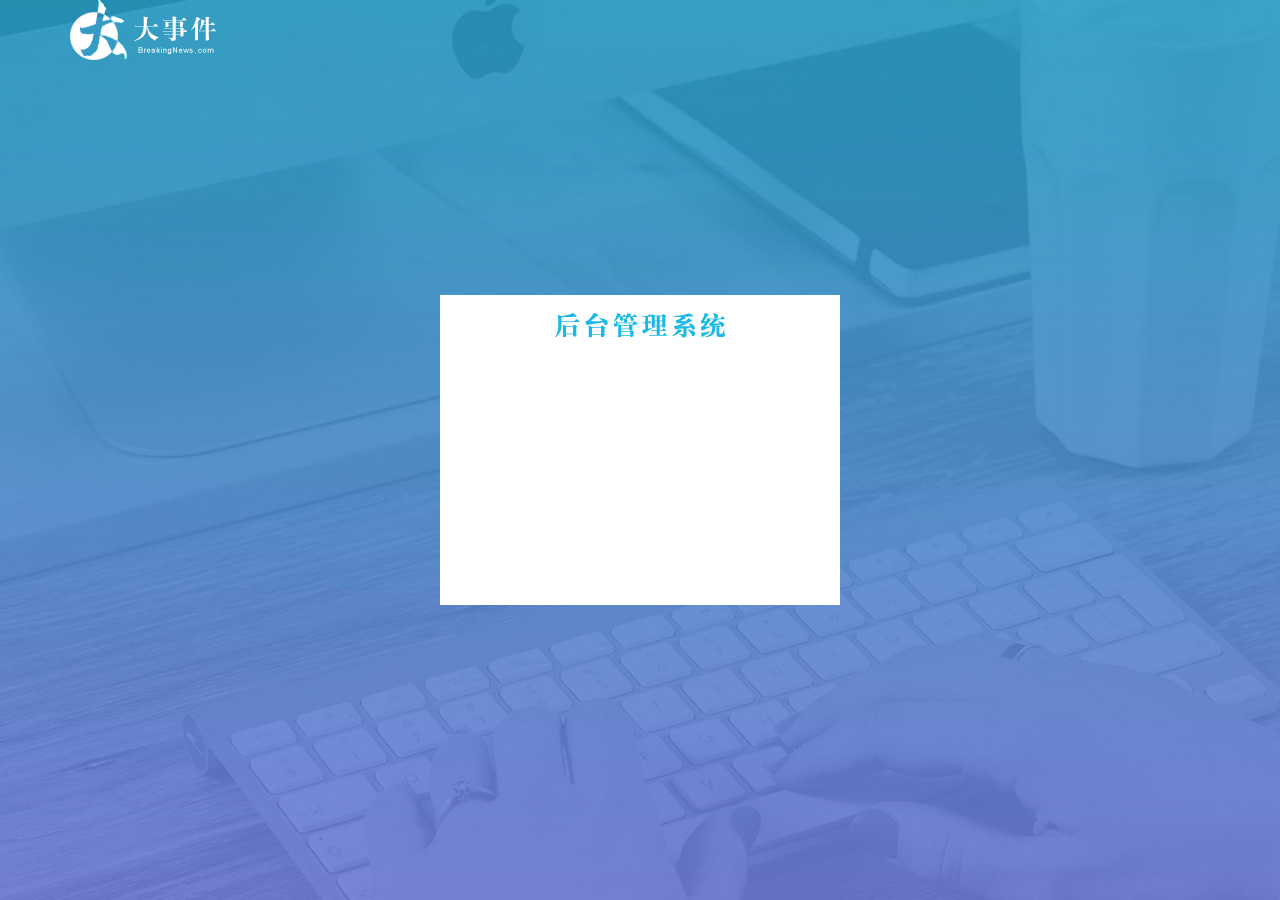
==== login.html @ 89b83903 "_绘制Login页面的基本结构" ====
<!DOCTYPE html>
<html lang="en">
  <head>
    <meta charset="UTF-8" />
    <meta name="viewport" content="width=device-width, initial-scale=1.0" />
    <title>大事件</title>
    <link rel="stylesheet" href="/assets/lib/layui/css/layui.css" />
    <!-- 自己的login.css -->
    <link rel="stylesheet" href="/assets/css/login.css" />
  </head>

  <body>
    <div class="layui-main">
      <img src="/assets/images/logo.png" alt="" />
    </div>
    <div class="loginAndRegBox">
      <div class="title-box"></div>
    </div>
  </body>
</html>
---- assets/lib/layui/css/layui.css ----
/** layui-v2.5.5 MIT License By https://www.layui.com */
 .layui-inline,img{display:inline-block;vertical-align:middle}h1,h2,h3,h4,h5,h6{font-weight:400}.layui-edge,.layui-header,.layui-inline,.layui-main{position:relative}.layui-body,.layui-edge,.layui-elip{overflow:hidden}.layui-btn,.layui-edge,.layui-inline,img{vertical-align:middle}.layui-btn,.layui-disabled,.layui-icon,.layui-unselect{-moz-user-select:none;-webkit-user-select:none;-ms-user-select:none}.layui-elip,.layui-form-checkbox span,.layui-form-pane .layui-form-label{text-overflow:ellipsis;white-space:nowrap}.layui-breadcrumb,.layui-tree-btnGroup{visibility:hidden}blockquote,body,button,dd,div,dl,dt,form,h1,h2,h3,h4,h5,h6,input,li,ol,p,pre,td,textarea,th,ul{margin:0;padding:0;-webkit-tap-highlight-color:rgba(0,0,0,0)}a:active,a:hover{outline:0}img{border:none}li{list-style:none}table{border-collapse:collapse;border-spacing:0}h4,h5,h6{font-size:100%}button,input,optgroup,option,select,textarea{font-family:inherit;font-size:inherit;font-style:inherit;font-weight:inherit;outline:0}pre{white-space:pre-wrap;white-space:-moz-pre-wrap;white-space:-pre-wrap;white-space:-o-pre-wrap;word-wrap:break-word}body{line-height:24px;font:14px Helvetica Neue,Helvetica,PingFang SC,Tahoma,Arial,sans-serif}hr{height:1px;margin:10px 0;border:0;clear:both}a{color:#333;text-decoration:none}a:hover{color:#777}a cite{font-style:normal;*cursor:pointer}.layui-border-box,.layui-border-box *{box-sizing:border-box}.layui-box,.layui-box *{box-sizing:content-box}.layui-clear{clear:both;*zoom:1}.layui-clear:after{content:'\20';clear:both;*zoom:1;display:block;height:0}.layui-inline{*display:inline;*zoom:1}.layui-edge{display:inline-block;width:0;height:0;border-width:6px;border-style:dashed;border-color:transparent}.layui-edge-top{top:-4px;border-bottom-color:#999;border-bottom-style:solid}.layui-edge-right{border-left-color:#999;border-left-style:solid}.layui-edge-bottom{top:2px;border-top-color:#999;border-top-style:solid}.layui-edge-left{border-right-color:#999;border-right-style:solid}.layui-disabled,.layui-disabled:hover{color:#d2d2d2!important;cursor:not-allowed!important}.layui-circle{border-radius:100%}.layui-show{display:block!important}.layui-hide{display:none!important}@font-face{font-family:layui-icon;src:url(../font/iconfont.eot?v=250);src:url(../font/iconfont.eot?v=250#iefix) format('embedded-opentype'),url(../font/iconfont.woff2?v=250) format('woff2'),url(../font/iconfont.woff?v=250) format('woff'),url(../font/iconfont.ttf?v=250) format('truetype'),url(../font/iconfont.svg?v=250#layui-icon) format('svg')}.layui-icon{font-family:layui-icon!important;font-size:16px;font-style:normal;-webkit-font-smoothing:antialiased;-moz-osx-font-smoothing:grayscale}.layui-icon-reply-fill:before{content:"\e611"}.layui-icon-set-fill:before{content:"\e614"}.layui-icon-menu-fill:before{content:"\e60f"}.layui-icon-search:before{content:"\e615"}.layui-icon-share:before{content:"\e641"}.layui-icon-set-sm:before{content:"\e620"}.layui-icon-engine:before{content:"\e628"}.layui-icon-close:before{content:"\1006"}.layui-icon-close-fill:before{content:"\1007"}.layui-icon-chart-screen:before{content:"\e629"}.layui-icon-star:before{content:"\e600"}.layui-icon-circle-dot:before{content:"\e617"}.layui-icon-chat:before{content:"\e606"}.layui-icon-release:before{content:"\e609"}.layui-icon-list:before{content:"\e60a"}.layui-icon-chart:before{content:"\e62c"}.layui-icon-ok-circle:before{content:"\1005"}.layui-icon-layim-theme:before{content:"\e61b"}.layui-icon-table:before{content:"\e62d"}.layui-icon-right:before{content:"\e602"}.layui-icon-left:before{content:"\e603"}.layui-icon-cart-simple:before{content:"\e698"}.layui-icon-face-cry:before{content:"\e69c"}.layui-icon-face-smile:before{content:"\e6af"}.layui-icon-survey:before{content:"\e6b2"}.layui-icon-tree:before{content:"\e62e"}.layui-icon-upload-circle:before{content:"\e62f"}.layui-icon-add-circle:before{content:"\e61f"}.layui-icon-download-circle:before{content:"\e601"}.layui-icon-templeate-1:before{content:"\e630"}.layui-icon-util:before{content:"\e631"}.layui-icon-face-surprised:before{content:"\e664"}.layui-icon-edit:before{content:"\e642"}.layui-icon-speaker:before{content:"\e645"}.layui-icon-down:before{content:"\e61a"}.layui-icon-file:before{content:"\e621"}.layui-icon-layouts:before{content:"\e632"}.layui-icon-rate-half:before{content:"\e6c9"}.layui-icon-add-circle-fine:before{content:"\e608"}.layui-icon-prev-circle:before{content:"\e633"}.layui-icon-read:before{content:"\e705"}.layui-icon-404:before{content:"\e61c"}.layui-icon-carousel:before{content:"\e634"}.layui-icon-help:before{content:"\e607"}.layui-icon-code-circle:before{content:"\e635"}.layui-icon-water:before{content:"\e636"}.layui-icon-username:before{content:"\e66f"}.layui-icon-find-fill:before{content:"\e670"}.layui-icon-about:before{content:"\e60b"}.layui-icon-location:before{content:"\e715"}.layui-icon-up:before{content:"\e619"}.layui-icon-pause:before{content:"\e651"}.layui-icon-date:before{content:"\e637"}.layui-icon-layim-uploadfile:before{content:"\e61d"}.layui-icon-delete:before{content:"\e640"}.layui-icon-play:before{content:"\e652"}.layui-icon-top:before{content:"\e604"}.layui-icon-friends:before{content:"\e612"}.layui-icon-refresh-3:before{content:"\e9aa"}.layui-icon-ok:before{content:"\e605"}.layui-icon-layer:before{content:"\e638"}.layui-icon-face-smile-fine:before{content:"\e60c"}.layui-icon-dollar:before{content:"\e659"}.layui-icon-group:before{content:"\e613"}.layui-icon-layim-download:before{content:"\e61e"}.layui-icon-picture-fine:before{content:"\e60d"}.layui-icon-link:before{content:"\e64c"}.layui-icon-diamond:before{content:"\e735"}.layui-icon-log:before{content:"\e60e"}.layui-icon-rate-solid:before{content:"\e67a"}.layui-icon-fonts-del:before{content:"\e64f"}.layui-icon-unlink:before{content:"\e64d"}.layui-icon-fonts-clear:before{content:"\e639"}.layui-icon-triangle-r:before{content:"\e623"}.layui-icon-circle:before{content:"\e63f"}.layui-icon-radio:before{content:"\e643"}.layui-icon-align-center:before{content:"\e647"}.layui-icon-align-right:before{content:"\e648"}.layui-icon-align-left:before{content:"\e649"}.layui-icon-loading-1:before{content:"\e63e"}.layui-icon-return:before{content:"\e65c"}.layui-icon-fonts-strong:before{content:"\e62b"}.layui-icon-upload:before{content:"\e67c"}.layui-icon-dialogue:before{content:"\e63a"}.layui-icon-video:before{content:"\e6ed"}.layui-icon-headset:before{content:"\e6fc"}.layui-icon-cellphone-fine:before{content:"\e63b"}.layui-icon-add-1:before{content:"\e654"}.layui-icon-face-smile-b:before{content:"\e650"}.layui-icon-fonts-html:before{content:"\e64b"}.layui-icon-form:before{content:"\e63c"}.layui-icon-cart:before{content:"\e657"}.layui-icon-camera-fill:before{content:"\e65d"}.layui-icon-tabs:before{content:"\e62a"}.layui-icon-fonts-code:before{content:"\e64e"}.layui-icon-fire:before{content:"\e756"}.layui-icon-set:before{content:"\e716"}.layui-icon-fonts-u:before{content:"\e646"}.layui-icon-triangle-d:before{content:"\e625"}.layui-icon-tips:before{content:"\e702"}.layui-icon-picture:before{content:"\e64a"}.layui-icon-more-vertical:before{content:"\e671"}.layui-icon-flag:before{content:"\e66c"}.layui-icon-loading:before{content:"\e63d"}.layui-icon-fonts-i:before{content:"\e644"}.layui-icon-refresh-1:before{content:"\e666"}.layui-icon-rmb:before{content:"\e65e"}.layui-icon-home:before{content:"\e68e"}.layui-icon-user:before{content:"\e770"}.layui-icon-notice:before{content:"\e667"}.layui-icon-login-weibo:before{content:"\e675"}.layui-icon-voice:before{content:"\e688"}.layui-icon-upload-drag:before{content:"\e681"}.layui-icon-login-qq:before{content:"\e676"}.layui-icon-snowflake:before{content:"\e6b1"}.layui-icon-file-b:before{content:"\e655"}.layui-icon-template:before{content:"\e663"}.layui-icon-auz:before{content:"\e672"}.layui-icon-console:before{content:"\e665"}.layui-icon-app:before{content:"\e653"}.layui-icon-prev:before{content:"\e65a"}.layui-icon-website:before{content:"\e7ae"}.layui-icon-next:before{content:"\e65b"}.layui-icon-component:before{content:"\e857"}.layui-icon-more:before{content:"\e65f"}.layui-icon-login-wechat:before{content:"\e677"}.layui-icon-shrink-right:before{content:"\e668"}.layui-icon-spread-left:before{content:"\e66b"}.layui-icon-camera:before{content:"\e660"}.layui-icon-note:before{content:"\e66e"}.layui-icon-refresh:before{content:"\e669"}.layui-icon-female:before{content:"\e661"}.layui-icon-male:before{content:"\e662"}.layui-icon-password:before{content:"\e673"}.layui-icon-senior:before{content:"\e674"}.layui-icon-theme:before{content:"\e66a"}.layui-icon-tread:before{content:"\e6c5"}.layui-icon-praise:before{content:"\e6c6"}.layui-icon-star-fill:before{content:"\e658"}.layui-icon-rate:before{content:"\e67b"}.layui-icon-template-1:before{content:"\e656"}.layui-icon-vercode:before{content:"\e679"}.layui-icon-cellphone:before{content:"\e678"}.layui-icon-screen-full:before{content:"\e622"}.layui-icon-screen-restore:before{content:"\e758"}.layui-icon-cols:before{content:"\e610"}.layui-icon-export:before{content:"\e67d"}.layui-icon-print:before{content:"\e66d"}.layui-icon-slider:before{content:"\e714"}.layui-icon-addition:before{content:"\e624"}.layui-icon-subtraction:before{content:"\e67e"}.layui-icon-service:before{content:"\e626"}.layui-icon-transfer:before{content:"\e691"}.layui-main{width:1140px;margin:0 auto}.layui-header{z-index:1000;height:60px}.layui-header a:hover{transition:all .5s;-webkit-transition:all .5s}.layui-side{position:fixed;left:0;top:0;bottom:0;z-index:999;width:200px;overflow-x:hidden}.layui-side-scroll{position:relative;width:220px;height:100%;overflow-x:hidden}.layui-body{position:absolute;left:200px;right:0;top:0;bottom:0;z-index:998;width:auto;overflow-y:auto;box-sizing:border-box}.layui-layout-body{overflow:hidden}.layui-layout-admin .layui-header{background-color:#23262E}.layui-layout-admin .layui-side{top:60px;width:200px;overflow-x:hidden}.layui-layout-admin .layui-body{position:fixed;top:60px;bottom:44px}.layui-layout-admin .layui-main{width:auto;margin:0 15px}.layui-layout-admin .layui-footer{position:fixed;left:200px;right:0;bottom:0;height:44px;line-height:44px;padding:0 15px;background-color:#eee}.layui-layout-admin .layui-logo{position:absolute;left:0;top:0;width:200px;height:100%;line-height:60px;text-align:center;color:#009688;font-size:16px}.layui-layout-admin .layui-header .layui-nav{background:0 0}.layui-layout-left{position:absolute!important;left:200px;top:0}.layui-layout-right{position:absolute!important;right:0;top:0}.layui-container{position:relative;margin:0 auto;padding:0 15px;box-sizing:border-box}.layui-fluid{position:relative;margin:0 auto;padding:0 15px}.layui-row:after,.layui-row:before{content:'';display:block;clear:both}.layui-col-lg1,.layui-col-lg10,.layui-col-lg11,.layui-col-lg12,.layui-col-lg2,.layui-col-lg3,.layui-col-lg4,.layui-col-lg5,.layui-col-lg6,.layui-col-lg7,.layui-col-lg8,.layui-col-lg9,.layui-col-md1,.layui-col-md10,.layui-col-md11,.layui-col-md12,.layui-col-md2,.layui-col-md3,.layui-col-md4,.layui-col-md5,.layui-col-md6,.layui-col-md7,.layui-col-md8,.layui-col-md9,.layui-col-sm1,.layui-col-sm10,.layui-col-sm11,.layui-col-sm12,.layui-col-sm2,.layui-col-sm3,.layui-col-sm4,.layui-col-sm5,.layui-col-sm6,.layui-col-sm7,.layui-col-sm8,.layui-col-sm9,.layui-col-xs1,.layui-col-xs10,.layui-col-xs11,.layui-col-xs12,.layui-col-xs2,.layui-col-xs3,.layui-col-xs4,.layui-col-xs5,.layui-col-xs6,.layui-col-xs7,.layui-col-xs8,.layui-col-xs9{position:relative;display:block;box-sizing:border-box}.layui-col-xs1,.layui-col-xs10,.layui-col-xs11,.layui-col-xs12,.layui-col-xs2,.layui-col-xs3,.layui-col-xs4,.layui-col-xs5,.layui-col-xs6,.layui-col-xs7,.layui-col-xs8,.layui-col-xs9{float:left}.layui-col-xs1{width:8.33333333%}.layui-col-xs2{width:16.66666667%}.layui-col-xs3{width:25%}.layui-col-xs4{width:33.33333333%}.layui-col-xs5{width:41.66666667%}.layui-col-xs6{width:50%}.layui-col-xs7{width:58.33333333%}.layui-col-xs8{width:66.66666667%}.layui-col-xs9{width:75%}.layui-col-xs10{width:83.33333333%}.layui-col-xs11{width:91.66666667%}.layui-col-xs12{width:100%}.layui-col-xs-offset1{margin-left:8.33333333%}.layui-col-xs-offset2{margin-left:16.66666667%}.layui-col-xs-offset3{margin-left:25%}.layui-col-xs-offset4{margin-left:33.33333333%}.layui-col-xs-offset5{margin-left:41.66666667%}.layui-col-xs-offset6{margin-left:50%}.layui-col-xs-offset7{margin-left:58.33333333%}.layui-col-xs-offset8{margin-left:66.66666667%}.layui-col-xs-offset9{margin-left:75%}.layui-col-xs-offset10{margin-left:83.33333333%}.layui-col-xs-offset11{margin-left:91.66666667%}.layui-col-xs-offset12{margin-left:100%}@media screen and (max-width:768px){.layui-hide-xs{display:none!important}.layui-show-xs-block{display:block!important}.layui-show-xs-inline{display:inline!important}.layui-show-xs-inline-block{display:inline-block!important}}@media screen and (min-width:768px){.layui-container{width:750px}.layui-hide-sm{display:none!important}.layui-show-sm-block{display:block!important}.layui-show-sm-inline{display:inline!important}.layui-show-sm-inline-block{display:inline-block!important}.layui-col-sm1,.layui-col-sm10,.layui-col-sm11,.layui-col-sm12,.layui-col-sm2,.layui-col-sm3,.layui-col-sm4,.layui-col-sm5,.layui-col-sm6,.layui-col-sm7,.layui-col-sm8,.layui-col-sm9{float:left}.layui-col-sm1{width:8.33333333%}.layui-col-sm2{width:16.66666667%}.layui-col-sm3{width:25%}.layui-col-sm4{width:33.33333333%}.layui-col-sm5{width:41.66666667%}.layui-col-sm6{width:50%}.layui-col-sm7{width:58.33333333%}.layui-col-sm8{width:66.66666667%}.layui-col-sm9{width:75%}.layui-col-sm10{width:83.33333333%}.layui-col-sm11{width:91.66666667%}.layui-col-sm12{width:100%}.layui-col-sm-offset1{margin-left:8.33333333%}.layui-col-sm-offset2{margin-left:16.66666667%}.layui-col-sm-offset3{margin-left:25%}.layui-col-sm-offset4{margin-left:33.33333333%}.layui-col-sm-offset5{margin-left:41.66666667%}.layui-col-sm-offset6{margin-left:50%}.layui-col-sm-offset7{margin-left:58.33333333%}.layui-col-sm-offset8{margin-left:66.66666667%}.layui-col-sm-offset9{margin-left:75%}.layui-col-sm-offset10{margin-left:83.33333333%}.layui-col-sm-offset11{margin-left:91.66666667%}.layui-col-sm-offset12{margin-left:100%}}@media screen and (min-width:992px){.layui-container{width:970px}.layui-hide-md{display:none!important}.layui-show-md-block{display:block!important}.layui-show-md-inline{display:inline!important}.layui-show-md-inline-block{display:inline-block!important}.layui-col-md1,.layui-col-md10,.layui-col-md11,.layui-col-md12,.layui-col-md2,.layui-col-md3,.layui-col-md4,.layui-col-md5,.layui-col-md6,.layui-col-md7,.layui-col-md8,.layui-col-md9{float:left}.layui-col-md1{width:8.33333333%}.layui-col-md2{width:16.66666667%}.layui-col-md3{width:25%}.layui-col-md4{width:33.33333333%}.layui-col-md5{width:41.66666667%}.layui-col-md6{width:50%}.layui-col-md7{width:58.33333333%}.layui-col-md8{width:66.66666667%}.layui-col-md9{width:75%}.layui-col-md10{width:83.33333333%}.layui-col-md11{width:91.66666667%}.layui-col-md12{width:100%}.layui-col-md-offset1{margin-left:8.33333333%}.layui-col-md-offset2{margin-left:16.66666667%}.layui-col-md-offset3{margin-left:25%}.layui-col-md-offset4{margin-left:33.33333333%}.layui-col-md-offset5{margin-left:41.66666667%}.layui-col-md-offset6{margin-left:50%}.layui-col-md-offset7{margin-left:58.33333333%}.layui-col-md-offset8{margin-left:66.66666667%}.layui-col-md-offset9{margin-left:75%}.layui-col-md-offset10{margin-left:83.33333333%}.layui-col-md-offset11{margin-left:91.66666667%}.layui-col-md-offset12{margin-left:100%}}@media screen and (min-width:1200px){.layui-container{width:1170px}.layui-hide-lg{display:none!important}.layui-show-lg-block{display:block!important}.layui-show-lg-inline{display:inline!important}.layui-show-lg-inline-block{display:inline-block!important}.layui-col-lg1,.layui-col-lg10,.layui-col-lg11,.layui-col-lg12,.layui-col-lg2,.layui-col-lg3,.layui-col-lg4,.layui-col-lg5,.layui-col-lg6,.layui-col-lg7,.layui-col-lg8,.layui-col-lg9{float:left}.layui-col-lg1{width:8.33333333%}.layui-col-lg2{width:16.66666667%}.layui-col-lg3{width:25%}.layui-col-lg4{width:33.33333333%}.layui-col-lg5{width:41.66666667%}.layui-col-lg6{width:50%}.layui-col-lg7{width:58.33333333%}.layui-col-lg8{width:66.66666667%}.layui-col-lg9{width:75%}.layui-col-lg10{width:83.33333333%}.layui-col-lg11{width:91.66666667%}.layui-col-lg12{width:100%}.layui-col-lg-offset1{margin-left:8.33333333%}.layui-col-lg-offset2{margin-left:16.66666667%}.layui-col-lg-offset3{margin-left:25%}.layui-col-lg-offset4{margin-left:33.33333333%}.layui-col-lg-offset5{margin-left:41.66666667%}.layui-col-lg-offset6{margin-left:50%}.layui-col-lg-offset7{margin-left:58.33333333%}.layui-col-lg-offset8{margin-left:66.66666667%}.layui-col-lg-offset9{margin-left:75%}.layui-col-lg-offset10{margin-left:83.33333333%}.layui-col-lg-offset11{margin-left:91.66666667%}.layui-col-lg-offset12{margin-left:100%}}.layui-col-space1{margin:-.5px}.layui-col-space1>*{padding:.5px}.layui-col-space3{margin:-1.5px}.layui-col-space3>*{padding:1.5px}.layui-col-space5{margin:-2.5px}.layui-col-space5>*{padding:2.5px}.layui-col-space8{margin:-3.5px}.layui-col-space8>*{padding:3.5px}.layui-col-space10{margin:-5px}.layui-col-space10>*{padding:5px}.layui-col-space12{margin:-6px}.layui-col-space12>*{padding:6px}.layui-col-space15{margin:-7.5px}.layui-col-space15>*{padding:7.5px}.layui-col-space18{margin:-9px}.layui-col-space18>*{padding:9px}.layui-col-space20{margin:-10px}.layui-col-space20>*{padding:10px}.layui-col-space22{margin:-11px}.layui-col-space22>*{padding:11px}.layui-col-space25{margin:-12.5px}.layui-col-space25>*{padding:12.5px}.layui-col-space30{margin:-15px}.layui-col-space30>*{padding:15px}.layui-btn,.layui-input,.layui-select,.layui-textarea,.layui-upload-button{outline:0;-webkit-appearance:none;transition:all .3s;-webkit-transition:all .3s;box-sizing:border-box}.layui-elem-quote{margin-bottom:10px;padding:15px;line-height:22px;border-left:5px solid #009688;border-radius:0 2px 2px 0;background-color:#f2f2f2}.layui-quote-nm{border-style:solid;border-width:1px 1px 1px 5px;background:0 0}.layui-elem-field{margin-bottom:10px;padding:0;border-width:1px;border-style:solid}.layui-elem-field legend{margin-left:20px;padding:0 10px;font-size:20px;font-weight:300}.layui-field-title{margin:10px 0 20px;border-width:1px 0 0}.layui-field-box{padding:10px 15px}.layui-field-title .layui-field-box{padding:10px 0}.layui-progress{position:relative;height:6px;border-radius:20px;background-color:#e2e2e2}.layui-progress-bar{position:absolute;left:0;top:0;width:0;max-width:100%;height:6px;border-radius:20px;text-align:right;background-color:#5FB878;transition:all .3s;-webkit-transition:all .3s}.layui-progress-big,.layui-progress-big .layui-progress-bar{height:18px;line-height:18px}.layui-progress-text{position:relative;top:-20px;line-height:18px;font-size:12px;color:#666}.layui-progress-big .layui-progress-text{position:static;padding:0 10px;color:#fff}.layui-collapse{border-width:1px;border-style:solid;border-radius:2px}.layui-colla-content,.layui-colla-item{border-top-width:1px;border-top-style:solid}.layui-colla-item:first-child{border-top:none}.layui-colla-title{position:relative;height:42px;line-height:42px;padding:0 15px 0 35px;color:#333;background-color:#f2f2f2;cursor:pointer;font-size:14px;overflow:hidden}.layui-colla-content{display:none;padding:10px 15px;line-height:22px;color:#666}.layui-colla-icon{position:absolute;left:15px;top:0;font-size:14px}.layui-card{margin-bottom:15px;border-radius:2px;background-color:#fff;box-shadow:0 1px 2px 0 rgba(0,0,0,.05)}.layui-card:last-child{margin-bottom:0}.layui-card-header{position:relative;height:42px;line-height:42px;padding:0 15px;border-bottom:1px solid #f6f6f6;color:#333;border-radius:2px 2px 0 0;font-size:14px}.layui-bg-black,.layui-bg-blue,.layui-bg-cyan,.layui-bg-green,.layui-bg-orange,.layui-bg-red{color:#fff!important}.layui-card-body{position:relative;padding:10px 15px;line-height:24px}.layui-card-body[pad15]{padding:15px}.layui-card-body[pad20]{padding:20px}.layui-card-body .layui-table{margin:5px 0}.layui-card .layui-tab{margin:0}.layui-panel-window{position:relative;padding:15px;border-radius:0;border-top:5px solid #E6E6E6;background-color:#fff}.layui-auxiliar-moving{position:fixed;left:0;right:0;top:0;bottom:0;width:100%;height:100%;background:0 0;z-index:9999999999}.layui-form-label,.layui-form-mid,.layui-form-select,.layui-input-block,.layui-input-inline,.layui-textarea{position:relative}.layui-bg-red{background-color:#FF5722!important}.layui-bg-orange{background-color:#FFB800!important}.layui-bg-green{background-color:#009688!important}.layui-bg-cyan{background-color:#2F4056!important}.layui-bg-blue{background-color:#1E9FFF!important}.layui-bg-black{background-color:#393D49!important}.layui-bg-gray{background-color:#eee!important;color:#666!important}.layui-badge-rim,.layui-colla-content,.layui-colla-item,.layui-collapse,.layui-elem-field,.layui-form-pane .layui-form-item[pane],.layui-form-pane .layui-form-label,.layui-input,.layui-layedit,.layui-layedit-tool,.layui-quote-nm,.layui-select,.layui-tab-bar,.layui-tab-card,.layui-tab-title,.layui-tab-title .layui-this:after,.layui-textarea{border-color:#e6e6e6}.layui-timeline-item:before,hr{background-color:#e6e6e6}.layui-text{line-height:22px;font-size:14px;color:#666}.layui-text h1,.layui-text h2,.layui-text h3{font-weight:500;color:#333}.layui-text h1{font-size:30px}.layui-text h2{font-size:24px}.layui-text h3{font-size:18px}.layui-text a:not(.layui-btn){color:#01AAED}.layui-text a:not(.layui-btn):hover{text-decoration:underline}.layui-text ul{padding:5px 0 5px 15px}.layui-text ul li{margin-top:5px;list-style-type:disc}.layui-text em,.layui-word-aux{color:#999!important;padding:0 5px!important}.layui-btn{display:inline-block;height:38px;line-height:38px;padding:0 18px;background-color:#009688;color:#fff;white-space:nowrap;text-align:center;font-size:14px;border:none;border-radius:2px;cursor:pointer}.layui-btn:hover{opacity:.8;filter:alpha(opacity=80);color:#fff}.layui-btn:active{opacity:1;filter:alpha(opacity=100)}.layui-btn+.layui-btn{margin-left:10px}.layui-btn-container{font-size:0}.layui-btn-container .layui-btn{margin-right:10px;margin-bottom:10px}.layui-btn-container .layui-btn+.layui-btn{margin-left:0}.layui-table .layui-btn-container .layui-btn{margin-bottom:9px}.layui-btn-radius{border-radius:100px}.layui-btn .layui-icon{margin-right:3px;font-size:18px;vertical-align:bottom;vertical-align:middle\9}.layui-btn-primary{border:1px solid #C9C9C9;background-color:#fff;color:#555}.layui-btn-primary:hover{border-color:#009688;color:#333}.layui-btn-normal{background-color:#1E9FFF}.layui-btn-warm{background-color:#FFB800}.layui-btn-danger{background-color:#FF5722}.layui-btn-checked{background-color:#5FB878}.layui-btn-disabled,.layui-btn-disabled:active,.layui-btn-disabled:hover{border:1px solid #e6e6e6;background-color:#FBFBFB;color:#C9C9C9;cursor:not-allowed;opacity:1}.layui-btn-lg{height:44px;line-height:44px;padding:0 25px;font-size:16px}.layui-btn-sm{height:30px;line-height:30px;padding:0 10px;font-size:12px}.layui-btn-sm i{font-size:16px!important}.layui-btn-xs{height:22px;line-height:22px;padding:0 5px;font-size:12px}.layui-btn-xs i{font-size:14px!important}.layui-btn-group{display:inline-block;vertical-align:middle;font-size:0}.layui-btn-group .layui-btn{margin-left:0!important;margin-right:0!important;border-left:1px solid rgba(255,255,255,.5);border-radius:0}.layui-btn-group .layui-btn-primary{border-left:none}.layui-btn-group .layui-btn-primary:hover{border-color:#C9C9C9;color:#009688}.layui-btn-group .layui-btn:first-child{border-left:none;border-radius:2px 0 0 2px}.layui-btn-group .layui-btn-primary:first-child{border-left:1px solid #c9c9c9}.layui-btn-group .layui-btn:last-child{border-radius:0 2px 2px 0}.layui-btn-group .layui-btn+.layui-btn{margin-left:0}.layui-btn-group+.layui-btn-group{margin-left:10px}.layui-btn-fluid{width:100%}.layui-input,.layui-select,.layui-textarea{height:38px;line-height:1.3;line-height:38px\9;border-width:1px;border-style:solid;background-color:#fff;border-radius:2px}.layui-input::-webkit-input-placeholder,.layui-select::-webkit-input-placeholder,.layui-textarea::-webkit-input-placeholder{line-height:1.3}.layui-input,.layui-textarea{display:block;width:100%;padding-left:10px}.layui-input:hover,.layui-textarea:hover{border-color:#D2D2D2!important}.layui-input:focus,.layui-textarea:focus{border-color:#C9C9C9!important}.layui-textarea{min-height:100px;height:auto;line-height:20px;padding:6px 10px;resize:vertical}.layui-select{padding:0 10px}.layui-form input[type=checkbox],.layui-form input[type=radio],.layui-form select{display:none}.layui-form [lay-ignore]{display:initial}.layui-form-item{margin-bottom:15px;clear:both;*zoom:1}.layui-form-item:after{content:'\20';clear:both;*zoom:1;display:block;height:0}.layui-form-label{float:left;display:block;padding:9px 15px;width:80px;font-weight:400;line-height:20px;text-align:right}.layui-form-label-col{display:block;float:none;padding:9px 0;line-height:20px;text-align:left}.layui-form-item .layui-inline{margin-bottom:5px;margin-right:10px}.layui-input-block{margin-left:110px;min-height:36px}.layui-input-inline{display:inline-block;vertical-align:middle}.layui-form-item .layui-input-inline{float:left;width:190px;margin-right:10px}.layui-form-text .layui-input-inline{width:auto}.layui-form-mid{float:left;display:block;padding:9px 0!important;line-height:20px;margin-right:10px}.layui-form-danger+.layui-form-select .layui-input,.layui-form-danger:focus{border-color:#FF5722!important}.layui-form-select .layui-input{padding-right:30px;cursor:pointer}.layui-form-select .layui-edge{position:absolute;right:10px;top:50%;margin-top:-3px;cursor:pointer;border-width:6px;border-top-color:#c2c2c2;border-top-style:solid;transition:all .3s;-webkit-transition:all .3s}.layui-form-select dl{display:none;position:absolute;left:0;top:42px;padding:5px 0;z-index:899;min-width:100%;border:1px solid #d2d2d2;max-height:300px;overflow-y:auto;background-color:#fff;border-radius:2px;box-shadow:0 2px 4px rgba(0,0,0,.12);box-sizing:border-box}.layui-form-select dl dd,.layui-form-select dl dt{padding:0 10px;line-height:36px;white-space:nowrap;overflow:hidden;text-overflow:ellipsis}.layui-form-select dl dt{font-size:12px;color:#999}.layui-form-select dl dd{cursor:pointer}.layui-form-select dl dd:hover{background-color:#f2f2f2;-webkit-transition:.5s all;transition:.5s all}.layui-form-select .layui-select-group dd{padding-left:20px}.layui-form-select dl dd.layui-select-tips{padding-left:10px!important;color:#999}.layui-form-select dl dd.layui-this{background-color:#5FB878;color:#fff}.layui-form-checkbox,.layui-form-select dl dd.layui-disabled{background-color:#fff}.layui-form-selected dl{display:block}.layui-form-checkbox,.layui-form-checkbox *,.layui-form-switch{display:inline-block;vertical-align:middle}.layui-form-selected .layui-edge{margin-top:-9px;-webkit-transform:rotate(180deg);transform:rotate(180deg);margin-top:-3px\9}:root .layui-form-selected .layui-edge{margin-top:-9px\0/IE9}.layui-form-selectup dl{top:auto;bottom:42px}.layui-select-none{margin:5px 0;text-align:center;color:#999}.layui-select-disabled .layui-disabled{border-color:#eee!important}.layui-select-disabled .layui-edge{border-top-color:#d2d2d2}.layui-form-checkbox{position:relative;height:30px;line-height:30px;margin-right:10px;padding-right:30px;cursor:pointer;font-size:0;-webkit-transition:.1s linear;transition:.1s linear;box-sizing:border-box}.layui-form-checkbox span{padding:0 10px;height:100%;font-size:14px;border-radius:2px 0 0 2px;background-color:#d2d2d2;color:#fff;overflow:hidden}.layui-form-checkbox:hover span{background-color:#c2c2c2}.layui-form-checkbox i{position:absolute;right:0;top:0;width:30px;height:28px;border:1px solid #d2d2d2;border-left:none;border-radius:0 2px 2px 0;color:#fff;font-size:20px;text-align:center}.layui-form-checkbox:hover i{border-color:#c2c2c2;color:#c2c2c2}.layui-form-checked,.layui-form-checked:hover{border-color:#5FB878}.layui-form-checked span,.layui-form-checked:hover span{background-color:#5FB878}.layui-form-checked i,.layui-form-checked:hover i{color:#5FB878}.layui-form-item .layui-form-checkbox{margin-top:4px}.layui-form-checkbox[lay-skin=primary]{height:auto!important;line-height:normal!important;min-width:18px;min-height:18px;border:none!important;margin-right:0;padding-left:28px;padding-right:0;background:0 0}.layui-form-checkbox[lay-skin=primary] span{padding-left:0;padding-right:15px;line-height:18px;background:0 0;color:#666}.layui-form-checkbox[lay-skin=primary] i{right:auto;left:0;width:16px;height:16px;line-height:16px;border:1px solid #d2d2d2;font-size:12px;border-radius:2px;background-color:#fff;-webkit-transition:.1s linear;transition:.1s linear}.layui-form-checkbox[lay-skin=primary]:hover i{border-color:#5FB878;color:#fff}.layui-form-checked[lay-skin=primary] i{border-color:#5FB878!important;background-color:#5FB878;color:#fff}.layui-checkbox-disbaled[lay-skin=primary] span{background:0 0!important;color:#c2c2c2}.layui-checkbox-disbaled[lay-skin=primary]:hover i{border-color:#d2d2d2}.layui-form-item .layui-form-checkbox[lay-skin=primary]{margin-top:10px}.layui-form-switch{position:relative;height:22px;line-height:22px;min-width:35px;padding:0 5px;margin-top:8px;border:1px solid #d2d2d2;border-radius:20px;cursor:pointer;background-color:#fff;-webkit-transition:.1s linear;transition:.1s linear}.layui-form-switch i{position:absolute;left:5px;top:3px;width:16px;height:16px;border-radius:20px;background-color:#d2d2d2;-webkit-transition:.1s linear;transition:.1s linear}.layui-form-switch em{position:relative;top:0;width:25px;margin-left:21px;padding:0!important;text-align:center!important;color:#999!important;font-style:normal!important;font-size:12px}.layui-form-onswitch{border-color:#5FB878;background-color:#5FB878}.layui-checkbox-disbaled,.layui-checkbox-disbaled i{border-color:#e2e2e2!important}.layui-form-onswitch i{left:100%;margin-left:-21px;background-color:#fff}.layui-form-onswitch em{margin-left:5px;margin-right:21px;color:#fff!important}.layui-checkbox-disbaled span{background-color:#e2e2e2!important}.layui-checkbox-disbaled:hover i{color:#fff!important}[lay-radio]{display:none}.layui-form-radio,.layui-form-radio *{display:inline-block;vertical-align:middle}.layui-form-radio{line-height:28px;margin:6px 10px 0 0;padding-right:10px;cursor:pointer;font-size:0}.layui-form-radio *{font-size:14px}.layui-form-radio>i{margin-right:8px;font-size:22px;color:#c2c2c2}.layui-form-radio>i:hover,.layui-form-radioed>i{color:#5FB878}.layui-radio-disbaled>i{color:#e2e2e2!important}.layui-form-pane .layui-form-label{width:110px;padding:8px 15px;height:38px;line-height:20px;border-width:1px;border-style:solid;border-radius:2px 0 0 2px;text-align:center;background-color:#FBFBFB;overflow:hidden;box-sizing:border-box}.layui-form-pane .layui-input-inline{margin-left:-1px}.layui-form-pane .layui-input-block{margin-left:110px;left:-1px}.layui-form-pane .layui-input{border-radius:0 2px 2px 0}.layui-form-pane .layui-form-text .layui-form-label{float:none;width:100%;border-radius:2px;box-sizing:border-box;text-align:left}.layui-form-pane .layui-form-text .layui-input-inline{display:block;margin:0;top:-1px;clear:both}.layui-form-pane .layui-form-text .layui-input-block{margin:0;left:0;top:-1px}.layui-form-pane .layui-form-text .layui-textarea{min-height:100px;border-radius:0 0 2px 2px}.layui-form-pane .layui-form-checkbox{margin:4px 0 4px 10px}.layui-form-pane .layui-form-radio,.layui-form-pane .layui-form-switch{margin-top:6px;margin-left:10px}.layui-form-pane .layui-form-item[pane]{position:relative;border-width:1px;border-style:solid}.layui-form-pane .layui-form-item[pane] .layui-form-label{position:absolute;left:0;top:0;height:100%;border-width:0 1px 0 0}.layui-form-pane .layui-form-item[pane] .layui-input-inline{margin-left:110px}@media screen and (max-width:450px){.layui-form-item .layui-form-label{text-overflow:ellipsis;overflow:hidden;white-space:nowrap}.layui-form-item .layui-inline{display:block;margin-right:0;margin-bottom:20px;clear:both}.layui-form-item .layui-inline:after{content:'\20';clear:both;display:block;height:0}.layui-form-item .layui-input-inline{display:block;float:none;left:-3px;width:auto;margin:0 0 10px 112px}.layui-form-item .layui-input-inline+.layui-form-mid{margin-left:110px;top:-5px;padding:0}.layui-form-item .layui-form-checkbox{margin-right:5px;margin-bottom:5px}}.layui-layedit{border-width:1px;border-style:solid;border-radius:2px}.layui-layedit-tool{padding:3px 5px;border-bottom-width:1px;border-bottom-style:solid;font-size:0}.layedit-tool-fixed{position:fixed;top:0;border-top:1px solid #e2e2e2}.layui-layedit-tool .layedit-tool-mid,.layui-layedit-tool .layui-icon{display:inline-block;vertical-align:middle;text-align:center;font-size:14px}.layui-layedit-tool .layui-icon{position:relative;width:32px;height:30px;line-height:30px;margin:3px 5px;color:#777;cursor:pointer;border-radius:2px}.layui-layedit-tool .layui-icon:hover{color:#393D49}.layui-layedit-tool .layui-icon:active{color:#000}.layui-layedit-tool .layedit-tool-active{background-color:#e2e2e2;color:#000}.layui-layedit-tool .layui-disabled,.layui-layedit-tool .layui-disabled:hover{color:#d2d2d2;cursor:not-allowed}.layui-layedit-tool .layedit-tool-mid{width:1px;height:18px;margin:0 10px;background-color:#d2d2d2}.layedit-tool-html{width:50px!important;font-size:30px!important}.layedit-tool-b,.layedit-tool-code,.layedit-tool-help{font-size:16px!important}.layedit-tool-d,.layedit-tool-face,.layedit-tool-image,.layedit-tool-unlink{font-size:18px!important}.layedit-tool-image input{position:absolute;font-size:0;left:0;top:0;width:100%;height:100%;opacity:.01;filter:Alpha(opacity=1);cursor:pointer}.layui-layedit-iframe iframe{display:block;width:100%}#LAY_layedit_code{overflow:hidden}.layui-laypage{display:inline-block;*display:inline;*zoom:1;vertical-align:middle;margin:10px 0;font-size:0}.layui-laypage>a:first-child,.layui-laypage>a:first-child em{border-radius:2px 0 0 2px}.layui-laypage>a:last-child,.layui-laypage>a:last-child em{border-radius:0 2px 2px 0}.layui-laypage>:first-child{margin-left:0!important}.layui-laypage>:last-child{margin-right:0!important}.layui-laypage a,.layui-laypage button,.layui-laypage input,.layui-laypage select,.layui-laypage span{border:1px solid #e2e2e2}.layui-laypage a,.layui-laypage span{display:inline-block;*display:inline;*zoom:1;vertical-align:middle;padding:0 15px;height:28px;line-height:28px;margin:0 -1px 5px 0;background-color:#fff;color:#333;font-size:12px}.layui-flow-more a *,.layui-laypage input,.layui-table-view select[lay-ignore]{display:inline-block}.layui-laypage a:hover{color:#009688}.layui-laypage em{font-style:normal}.layui-laypage .layui-laypage-spr{color:#999;font-weight:700}.layui-laypage a{text-decoration:none}.layui-laypage .layui-laypage-curr{position:relative}.layui-laypage .layui-laypage-curr em{position:relative;color:#fff}.layui-laypage .layui-laypage-curr .layui-laypage-em{position:absolute;left:-1px;top:-1px;padding:1px;width:100%;height:100%;background-color:#009688}.layui-laypage-em{border-radius:2px}.layui-laypage-next em,.layui-laypage-prev em{font-family:Sim sun;font-size:16px}.layui-laypage .layui-laypage-count,.layui-laypage .layui-laypage-limits,.layui-laypage .layui-laypage-refresh,.layui-laypage .layui-laypage-skip{margin-left:10px;margin-right:10px;padding:0;border:none}.layui-laypage .layui-laypage-limits,.layui-laypage .layui-laypage-refresh{vertical-align:top}.layui-laypage .layui-laypage-refresh i{font-size:18px;cursor:pointer}.layui-laypage select{height:22px;padding:3px;border-radius:2px;cursor:pointer}.layui-laypage .layui-laypage-skip{height:30px;line-height:30px;color:#999}.layui-laypage button,.layui-laypage input{height:30px;line-height:30px;border-radius:2px;vertical-align:top;background-color:#fff;box-sizing:border-box}.layui-laypage input{width:40px;margin:0 10px;padding:0 3px;text-align:center}.layui-laypage input:focus,.layui-laypage select:focus{border-color:#009688!important}.layui-laypage button{margin-left:10px;padding:0 10px;cursor:pointer}.layui-table,.layui-table-view{margin:10px 0}.layui-flow-more{margin:10px 0;text-align:center;color:#999;font-size:14px}.layui-flow-more a{height:32px;line-height:32px}.layui-flow-more a *{vertical-align:top}.layui-flow-more a cite{padding:0 20px;border-radius:3px;background-color:#eee;color:#333;font-style:normal}.layui-flow-more a cite:hover{opacity:.8}.layui-flow-more a i{font-size:30px;color:#737383}.layui-table{width:100%;background-color:#fff;color:#666}.layui-table tr{transition:all .3s;-webkit-transition:all .3s}.layui-table th{text-align:left;font-weight:400}.layui-table tbody tr:hover,.layui-table thead tr,.layui-table-click,.layui-table-header,.layui-table-hover,.layui-table-mend,.layui-table-patch,.layui-table-tool,.layui-table-total,.layui-table-total tr,.layui-table[lay-even] tr:nth-child(even){background-color:#f2f2f2}.layui-table td,.layui-table th,.layui-table-col-set,.layui-table-fixed-r,.layui-table-grid-down,.layui-table-header,.layui-table-page,.layui-table-tips-main,.layui-table-tool,.layui-table-total,.layui-table-view,.layui-table[lay-skin=line],.layui-table[lay-skin=row]{border-width:1px;border-style:solid;border-color:#e6e6e6}.layui-table td,.layui-table th{position:relative;padding:9px 15px;min-height:20px;line-height:20px;font-size:14px}.layui-table[lay-skin=line] td,.layui-table[lay-skin=line] th{border-width:0 0 1px}.layui-table[lay-skin=row] td,.layui-table[lay-skin=row] th{border-width:0 1px 0 0}.layui-table[lay-skin=nob] td,.layui-table[lay-skin=nob] th{border:none}.layui-table img{max-width:100px}.layui-table[lay-size=lg] td,.layui-table[lay-size=lg] th{padding:15px 30px}.layui-table-view .layui-table[lay-size=lg] .layui-table-cell{height:40px;line-height:40px}.layui-table[lay-size=sm] td,.layui-table[lay-size=sm] th{font-size:12px;padding:5px 10px}.layui-table-view .layui-table[lay-size=sm] .layui-table-cell{height:20px;line-height:20px}.layui-table[lay-data]{display:none}.layui-table-box{position:relative;overflow:hidden}.layui-table-view .layui-table{position:relative;width:auto;margin:0}.layui-table-view .layui-table[lay-skin=line]{border-width:0 1px 0 0}.layui-table-view .layui-table[lay-skin=row]{border-width:0 0 1px}.layui-table-view .layui-table td,.layui-table-view .layui-table th{padding:5px 0;border-top:none;border-left:none}.layui-table-view .layui-table th.layui-unselect .layui-table-cell span{cursor:pointer}.layui-table-view .layui-table td{cursor:default}.layui-table-view .layui-table td[data-edit=text]{cursor:text}.layui-table-view .layui-form-checkbox[lay-skin=primary] i{width:18px;height:18px}.layui-table-view .layui-form-radio{line-height:0;padding:0}.layui-table-view .layui-form-radio>i{margin:0;font-size:20px}.layui-table-init{position:absolute;left:0;top:0;width:100%;height:100%;text-align:center;z-index:110}.layui-table-init .layui-icon{position:absolute;left:50%;top:50%;margin:-15px 0 0 -15px;font-size:30px;color:#c2c2c2}.layui-table-header{border-width:0 0 1px;overflow:hidden}.layui-table-header .layui-table{margin-bottom:-1px}.layui-table-tool .layui-inline[lay-event]{position:relative;width:26px;height:26px;padding:5px;line-height:16px;margin-right:10px;text-align:center;color:#333;border:1px solid #ccc;cursor:pointer;-webkit-transition:.5s all;transition:.5s all}.layui-table-tool .layui-inline[lay-event]:hover{border:1px solid #999}.layui-table-tool-temp{padding-right:120px}.layui-table-tool-self{position:absolute;right:17px;top:10px}.layui-table-tool .layui-table-tool-self .layui-inline[lay-event]{margin:0 0 0 10px}.layui-table-tool-panel{position:absolute;top:29px;left:-1px;padding:5px 0;min-width:150px;min-height:40px;border:1px solid #d2d2d2;text-align:left;overflow-y:auto;background-color:#fff;box-shadow:0 2px 4px rgba(0,0,0,.12)}.layui-table-cell,.layui-table-tool-panel li{overflow:hidden;text-overflow:ellipsis;white-space:nowrap}.layui-table-tool-panel li{padding:0 10px;line-height:30px;-webkit-transition:.5s all;transition:.5s all}.layui-table-tool-panel li .layui-form-checkbox[lay-skin=primary]{width:100%;padding-left:28px}.layui-table-tool-panel li:hover{background-color:#f2f2f2}.layui-table-tool-panel li .layui-form-checkbox[lay-skin=primary] i{position:absolute;left:0;top:0}.layui-table-tool-panel li .layui-form-checkbox[lay-skin=primary] span{padding:0}.layui-table-tool .layui-table-tool-self .layui-table-tool-panel{left:auto;right:-1px}.layui-table-col-set{position:absolute;right:0;top:0;width:20px;height:100%;border-width:0 0 0 1px;background-color:#fff}.layui-table-sort{width:10px;height:20px;margin-left:5px;cursor:pointer!important}.layui-table-sort .layui-edge{position:absolute;left:5px;border-width:5px}.layui-table-sort .layui-table-sort-asc{top:3px;border-top:none;border-bottom-style:solid;border-bottom-color:#b2b2b2}.layui-table-sort .layui-table-sort-asc:hover{border-bottom-color:#666}.layui-table-sort .layui-table-sort-desc{bottom:5px;border-bottom:none;border-top-style:solid;border-top-color:#b2b2b2}.layui-table-sort .layui-table-sort-desc:hover{border-top-color:#666}.layui-table-sort[lay-sort=asc] .layui-table-sort-asc{border-bottom-color:#000}.layui-table-sort[lay-sort=desc] .layui-table-sort-desc{border-top-color:#000}.layui-table-cell{height:28px;line-height:28px;padding:0 15px;position:relative;box-sizing:border-box}.layui-table-cell .layui-form-checkbox[lay-skin=primary]{top:-1px;padding:0}.layui-table-cell .layui-table-link{color:#01AAED}.laytable-cell-checkbox,.laytable-cell-numbers,.laytable-cell-radio,.laytable-cell-space{padding:0;text-align:center}.layui-table-body{position:relative;overflow:auto;margin-right:-1px;margin-bottom:-1px}.layui-table-body .layui-none{line-height:26px;padding:15px;text-align:center;color:#999}.layui-table-fixed{position:absolute;left:0;top:0;z-index:101}.layui-table-fixed .layui-table-body{overflow:hidden}.layui-table-fixed-l{box-shadow:0 -1px 8px rgba(0,0,0,.08)}.layui-table-fixed-r{left:auto;right:-1px;border-width:0 0 0 1px;box-shadow:-1px 0 8px rgba(0,0,0,.08)}.layui-table-fixed-r .layui-table-header{position:relative;overflow:visible}.layui-table-mend{position:absolute;right:-49px;top:0;height:100%;width:50px}.layui-table-tool{position:relative;z-index:890;width:100%;min-height:50px;line-height:30px;padding:10px 15px;border-width:0 0 1px}.layui-table-tool .layui-btn-container{margin-bottom:-10px}.layui-table-page,.layui-table-total{border-width:1px 0 0;margin-bottom:-1px;overflow:hidden}.layui-table-page{position:relative;width:100%;padding:7px 7px 0;height:41px;font-size:12px;white-space:nowrap}.layui-table-page>div{height:26px}.layui-table-page .layui-laypage{margin:0}.layui-table-page .layui-laypage a,.layui-table-page .layui-laypage span{height:26px;line-height:26px;margin-bottom:10px;border:none;background:0 0}.layui-table-page .layui-laypage a,.layui-table-page .layui-laypage span.layui-laypage-curr{padding:0 12px}.layui-table-page .layui-laypage span{margin-left:0;padding:0}.layui-table-page .layui-laypage .layui-laypage-prev{margin-left:-7px!important}.layui-table-page .layui-laypage .layui-laypage-curr .layui-laypage-em{left:0;top:0;padding:0}.layui-table-page .layui-laypage button,.layui-table-page .layui-laypage input{height:26px;line-height:26px}.layui-table-page .layui-laypage input{width:40px}.layui-table-page .layui-laypage button{padding:0 10px}.layui-table-page select{height:18px}.layui-table-patch .layui-table-cell{padding:0;width:30px}.layui-table-edit{position:absolute;left:0;top:0;width:100%;height:100%;padding:0 14px 1px;border-radius:0;box-shadow:1px 1px 20px rgba(0,0,0,.15)}.layui-table-edit:focus{border-color:#5FB878!important}select.layui-table-edit{padding:0 0 0 10px;border-color:#C9C9C9}.layui-table-view .layui-form-checkbox,.layui-table-view .layui-form-radio,.layui-table-view .layui-form-switch{top:0;margin:0;box-sizing:content-box}.layui-table-view .layui-form-checkbox{top:-1px;height:26px;line-height:26px}.layui-table-view .layui-form-checkbox i{height:26px}.layui-table-grid .layui-table-cell{overflow:visible}.layui-table-grid-down{position:absolute;top:0;right:0;width:26px;height:100%;padding:5px 0;border-width:0 0 0 1px;text-align:center;background-color:#fff;color:#999;cursor:pointer}.layui-table-grid-down .layui-icon{position:absolute;top:50%;left:50%;margin:-8px 0 0 -8px}.layui-table-grid-down:hover{background-color:#fbfbfb}body .layui-table-tips .layui-layer-content{background:0 0;padding:0;box-shadow:0 1px 6px rgba(0,0,0,.12)}.layui-table-tips-main{margin:-44px 0 0 -1px;max-height:150px;padding:8px 15px;font-size:14px;overflow-y:scroll;background-color:#fff;color:#666}.layui-table-tips-c{position:absolute;right:-3px;top:-13px;width:20px;height:20px;padding:3px;cursor:pointer;background-color:#666;border-radius:50%;color:#fff}.layui-table-tips-c:hover{background-color:#777}.layui-table-tips-c:before{position:relative;right:-2px}.layui-upload-file{display:none!important;opacity:.01;filter:Alpha(opacity=1)}.layui-upload-drag,.layui-upload-form,.layui-upload-wrap{display:inline-block}.layui-upload-list{margin:10px 0}.layui-upload-choose{padding:0 10px;color:#999}.layui-upload-drag{position:relative;padding:30px;border:1px dashed #e2e2e2;background-color:#fff;text-align:center;cursor:pointer;color:#999}.layui-upload-drag .layui-icon{font-size:50px;color:#009688}.layui-upload-drag[lay-over]{border-color:#009688}.layui-upload-iframe{position:absolute;width:0;height:0;border:0;visibility:hidden}.layui-upload-wrap{position:relative;vertical-align:middle}.layui-upload-wrap .layui-upload-file{display:block!important;position:absolute;left:0;top:0;z-index:10;font-size:100px;width:100%;height:100%;opacity:.01;filter:Alpha(opacity=1);cursor:pointer}.layui-transfer-active,.layui-transfer-box{display:inline-block;vertical-align:middle}.layui-transfer-box,.layui-transfer-header,.layui-transfer-search{border-width:0;border-style:solid;border-color:#e6e6e6}.layui-transfer-box{position:relative;border-width:1px;width:200px;height:360px;border-radius:2px;background-color:#fff}.layui-transfer-box .layui-form-checkbox{width:100%;margin:0!important}.layui-transfer-header{height:38px;line-height:38px;padding:0 10px;border-bottom-width:1px}.layui-transfer-search{position:relative;padding:10px;border-bottom-width:1px}.layui-transfer-search .layui-input{height:32px;padding-left:30px;font-size:12px}.layui-transfer-search .layui-icon-search{position:absolute;left:20px;top:50%;margin-top:-8px;color:#666}.layui-transfer-active{margin:0 15px}.layui-transfer-active .layui-btn{display:block;margin:0;padding:0 15px;background-color:#5FB878;border-color:#5FB878;color:#fff}.layui-transfer-active .layui-btn-disabled{background-color:#FBFBFB;border-color:#e6e6e6;color:#C9C9C9}.layui-transfer-active .layui-btn:first-child{margin-bottom:15px}.layui-transfer-active .layui-btn .layui-icon{margin:0;font-size:14px!important}.layui-transfer-data{padding:5px 0;overflow:auto}.layui-transfer-data li{height:32px;line-height:32px;padding:0 10px}.layui-transfer-data li:hover{background-color:#f2f2f2;transition:.5s all}.layui-transfer-data .layui-none{padding:15px 10px;text-align:center;color:#999}.layui-nav{position:relative;padding:0 20px;background-color:#393D49;color:#fff;border-radius:2px;font-size:0;box-sizing:border-box}.layui-nav *{font-size:14px}.layui-nav .layui-nav-item{position:relative;display:inline-block;*display:inline;*zoom:1;vertical-align:middle;line-height:60px}.layui-nav .layui-nav-item a{display:block;padding:0 20px;color:#fff;color:rgba(255,255,255,.7);transition:all .3s;-webkit-transition:all .3s}.layui-nav .layui-this:after,.layui-nav-bar,.layui-nav-tree .layui-nav-itemed:after{position:absolute;left:0;top:0;width:0;height:5px;background-color:#5FB878;transition:all .2s;-webkit-transition:all .2s}.layui-nav-bar{z-index:1000}.layui-nav .layui-nav-item a:hover,.layui-nav .layui-this a{color:#fff}.layui-nav .layui-this:after{content:'';top:auto;bottom:0;width:100%}.layui-nav-img{width:30px;height:30px;margin-right:10px;border-radius:50%}.layui-nav .layui-nav-more{content:'';width:0;height:0;border-style:solid dashed dashed;border-color:#fff transparent transparent;overflow:hidden;cursor:pointer;transition:all .2s;-webkit-transition:all .2s;position:absolute;top:50%;right:3px;margin-top:-3px;border-width:6px;border-top-color:rgba(255,255,255,.7)}.layui-nav .layui-nav-mored,.layui-nav-itemed>a .layui-nav-more{margin-top:-9px;border-style:dashed dashed solid;border-color:transparent transparent #fff}.layui-nav-child{display:none;position:absolute;left:0;top:65px;min-width:100%;line-height:36px;padding:5px 0;box-shadow:0 2px 4px rgba(0,0,0,.12);border:1px solid #d2d2d2;background-color:#fff;z-index:100;border-radius:2px;white-space:nowrap}.layui-nav .layui-nav-child a{color:#333}.layui-nav .layui-nav-child a:hover{background-color:#f2f2f2;color:#000}.layui-nav-child dd{position:relative}.layui-nav .layui-nav-child dd.layui-this a,.layui-nav-child dd.layui-this{background-color:#5FB878;color:#fff}.layui-nav-child dd.layui-this:after{display:none}.layui-nav-tree{width:200px;padding:0}.layui-nav-tree .layui-nav-item{display:block;width:100%;line-height:45px}.layui-nav-tree .layui-nav-item a{position:relative;height:45px;line-height:45px;text-overflow:ellipsis;overflow:hidden;white-space:nowrap}.layui-nav-tree .layui-nav-item a:hover{background-color:#4E5465}.layui-nav-tree .layui-nav-bar{width:5px;height:0;background-color:#009688}.layui-nav-tree .layui-nav-child dd.layui-this,.layui-nav-tree .layui-nav-child dd.layui-this a,.layui-nav-tree .layui-this,.layui-nav-tree .layui-this>a,.layui-nav-tree .layui-this>a:hover{background-color:#009688;color:#fff}.layui-nav-tree .layui-this:after{display:none}.layui-nav-itemed>a,.layui-nav-tree .layui-nav-title a,.layui-nav-tree .layui-nav-title a:hover{color:#fff!important}.layui-nav-tree .layui-nav-child{position:relative;z-index:0;top:0;border:none;box-shadow:none}.layui-nav-tree .layui-nav-child a{height:40px;line-height:40px;color:#fff;color:rgba(255,255,255,.7)}.layui-nav-tree .layui-nav-child,.layui-nav-tree .layui-nav-child a:hover{background:0 0;color:#fff}.layui-nav-tree .layui-nav-more{right:10px}.layui-nav-itemed>.layui-nav-child{display:block;padding:0;background-color:rgba(0,0,0,.3)!important}.layui-nav-itemed>.layui-nav-child>.layui-this>.layui-nav-child{display:block}.layui-nav-side{position:fixed;top:0;bottom:0;left:0;overflow-x:hidden;z-index:999}.layui-bg-blue .layui-nav-bar,.layui-bg-blue .layui-nav-itemed:after,.layui-bg-blue .layui-this:after{background-color:#93D1FF}.layui-bg-blue .layui-nav-child dd.layui-this{background-color:#1E9FFF}.layui-bg-blue .layui-nav-itemed>a,.layui-nav-tree.layui-bg-blue .layui-nav-title a,.layui-nav-tree.layui-bg-blue .layui-nav-title a:hover{background-color:#007DDB!important}.layui-breadcrumb{font-size:0}.layui-breadcrumb>*{font-size:14px}.layui-breadcrumb a{color:#999!important}.layui-breadcrumb a:hover{color:#5FB878!important}.layui-breadcrumb a cite{color:#666;font-style:normal}.layui-breadcrumb span[lay-separator]{margin:0 10px;color:#999}.layui-tab{margin:10px 0;text-align:left!important}.layui-tab[overflow]>.layui-tab-title{overflow:hidden}.layui-tab-title{position:relative;left:0;height:40px;white-space:nowrap;font-size:0;border-bottom-width:1px;border-bottom-style:solid;transition:all .2s;-webkit-transition:all .2s}.layui-tab-title li{display:inline-block;*display:inline;*zoom:1;vertical-align:middle;font-size:14px;transition:all .2s;-webkit-transition:all .2s;position:relative;line-height:40px;min-width:65px;padding:0 15px;text-align:center;cursor:pointer}.layui-tab-title li a{display:block}.layui-tab-title .layui-this{color:#000}.layui-tab-title .layui-this:after{position:absolute;left:0;top:0;content:'';width:100%;height:41px;border-width:1px;border-style:solid;border-bottom-color:#fff;border-radius:2px 2px 0 0;box-sizing:border-box;pointer-events:none}.layui-tab-bar{position:absolute;right:0;top:0;z-index:10;width:30px;height:39px;line-height:39px;border-width:1px;border-style:solid;border-radius:2px;text-align:center;background-color:#fff;cursor:pointer}.layui-tab-bar .layui-icon{position:relative;display:inline-block;top:3px;transition:all .3s;-webkit-transition:all .3s}.layui-tab-item{display:none}.layui-tab-more{padding-right:30px;height:auto!important;white-space:normal!important}.layui-tab-more li.layui-this:after{border-bottom-color:#e2e2e2;border-radius:2px}.layui-tab-more .layui-tab-bar .layui-icon{top:-2px;top:3px\9;-webkit-transform:rotate(180deg);transform:rotate(180deg)}:root .layui-tab-more .layui-tab-bar .layui-icon{top:-2px\0/IE9}.layui-tab-content{padding:10px}.layui-tab-title li .layui-tab-close{position:relative;display:inline-block;width:18px;height:18px;line-height:20px;margin-left:8px;top:1px;text-align:center;font-size:14px;color:#c2c2c2;transition:all .2s;-webkit-transition:all .2s}.layui-tab-title li .layui-tab-close:hover{border-radius:2px;background-color:#FF5722;color:#fff}.layui-tab-brief>.layui-tab-title .layui-this{color:#009688}.layui-tab-brief>.layui-tab-more li.layui-this:after,.layui-tab-brief>.layui-tab-title .layui-this:after{border:none;border-radius:0;border-bottom:2px solid #5FB878}.layui-tab-brief[overflow]>.layui-tab-title .layui-this:after{top:-1px}.layui-tab-card{border-width:1px;border-style:solid;border-radius:2px;box-shadow:0 2px 5px 0 rgba(0,0,0,.1)}.layui-tab-card>.layui-tab-title{background-color:#f2f2f2}.layui-tab-card>.layui-tab-title li{margin-right:-1px;margin-left:-1px}.layui-tab-card>.layui-tab-title .layui-this{background-color:#fff}.layui-tab-card>.layui-tab-title .layui-this:after{border-top:none;border-width:1px;border-bottom-color:#fff}.layui-tab-card>.layui-tab-title .layui-tab-bar{height:40px;line-height:40px;border-radius:0;border-top:none;border-right:none}.layui-tab-card>.layui-tab-more .layui-this{background:0 0;color:#5FB878}.layui-tab-card>.layui-tab-more .layui-this:after{border:none}.layui-timeline{padding-left:5px}.layui-timeline-item{position:relative;padding-bottom:20px}.layui-timeline-axis{position:absolute;left:-5px;top:0;z-index:10;width:20px;height:20px;line-height:20px;background-color:#fff;color:#5FB878;border-radius:50%;text-align:center;cursor:pointer}.layui-timeline-axis:hover{color:#FF5722}.layui-timeline-item:before{content:'';position:absolute;left:5px;top:0;z-index:0;width:1px;height:100%}.layui-timeline-item:last-child:before{display:none}.layui-timeline-item:first-child:before{display:block}.layui-timeline-content{padding-left:25px}.layui-timeline-title{position:relative;margin-bottom:10px}.layui-badge,.layui-badge-dot,.layui-badge-rim{position:relative;display:inline-block;padding:0 6px;font-size:12px;text-align:center;background-color:#FF5722;color:#fff;border-radius:2px}.layui-badge{height:18px;line-height:18px}.layui-badge-dot{width:8px;height:8px;padding:0;border-radius:50%}.layui-badge-rim{height:18px;line-height:18px;border-width:1px;border-style:solid;background-color:#fff;color:#666}.layui-btn .layui-badge,.layui-btn .layui-badge-dot{margin-left:5px}.layui-nav .layui-badge,.layui-nav .layui-badge-dot{position:absolute;top:50%;margin:-8px 6px 0}.layui-tab-title .layui-badge,.layui-tab-title .layui-badge-dot{left:5px;top:-2px}.layui-carousel{position:relative;left:0;top:0;background-color:#f8f8f8}.layui-carousel>[carousel-item]{position:relative;width:100%;height:100%;overflow:hidden}.layui-carousel>[carousel-item]:before{position:absolute;content:'\e63d';left:50%;top:50%;width:100px;line-height:20px;margin:-10px 0 0 -50px;text-align:center;color:#c2c2c2;font-family:layui-icon!important;font-size:30px;font-style:normal;-webkit-font-smoothing:antialiased;-moz-osx-font-smoothing:grayscale}.layui-carousel>[carousel-item]>*{display:none;position:absolute;left:0;top:0;width:100%;height:100%;background-color:#f8f8f8;transition-duration:.3s;-webkit-transition-duration:.3s}.layui-carousel-updown>*{-webkit-transition:.3s ease-in-out up;transition:.3s ease-in-out up}.layui-carousel-arrow{display:none\9;opacity:0;position:absolute;left:10px;top:50%;margin-top:-18px;width:36px;height:36px;line-height:36px;text-align:center;font-size:20px;border:0;border-radius:50%;background-color:rgba(0,0,0,.2);color:#fff;-webkit-transition-duration:.3s;transition-duration:.3s;cursor:pointer}.layui-carousel-arrow[lay-type=add]{left:auto!important;right:10px}.layui-carousel:hover .layui-carousel-arrow[lay-type=add],.layui-carousel[lay-arrow=always] .layui-carousel-arrow[lay-type=add]{right:20px}.layui-carousel[lay-arrow=always] .layui-carousel-arrow{opacity:1;left:20px}.layui-carousel[lay-arrow=none] .layui-carousel-arrow{display:none}.layui-carousel-arrow:hover,.layui-carousel-ind ul:hover{background-color:rgba(0,0,0,.35)}.layui-carousel:hover .layui-carousel-arrow{display:block\9;opacity:1;left:20px}.layui-carousel-ind{position:relative;top:-35px;width:100%;line-height:0!important;text-align:center;font-size:0}.layui-carousel[lay-indicator=outside]{margin-bottom:30px}.layui-carousel[lay-indicator=outside] .layui-carousel-ind{top:10px}.layui-carousel[lay-indicator=outside] .layui-carousel-ind ul{background-color:rgba(0,0,0,.5)}.layui-carousel[lay-indicator=none] .layui-carousel-ind{display:none}.layui-carousel-ind ul{display:inline-block;padding:5px;background-color:rgba(0,0,0,.2);border-radius:10px;-webkit-transition-duration:.3s;transition-duration:.3s}.layui-carousel-ind li{display:inline-block;width:10px;height:10px;margin:0 3px;font-size:14px;background-color:#e2e2e2;background-color:rgba(255,255,255,.5);border-radius:50%;cursor:pointer;-webkit-transition-duration:.3s;transition-duration:.3s}.layui-carousel-ind li:hover{background-color:rgba(255,255,255,.7)}.layui-carousel-ind li.layui-this{background-color:#fff}.layui-carousel>[carousel-item]>.layui-carousel-next,.layui-carousel>[carousel-item]>.layui-carousel-prev,.layui-carousel>[carousel-item]>.layui-this{display:block}.layui-carousel>[carousel-item]>.layui-this{left:0}.layui-carousel>[carousel-item]>.layui-carousel-prev{left:-100%}.layui-carousel>[carousel-item]>.layui-carousel-next{left:100%}.layui-carousel>[carousel-item]>.layui-carousel-next.layui-carousel-left,.layui-carousel>[carousel-item]>.layui-carousel-prev.layui-carousel-right{left:0}.layui-carousel>[carousel-item]>.layui-this.layui-carousel-left{left:-100%}.layui-carousel>[carousel-item]>.layui-this.layui-carousel-right{left:100%}.layui-carousel[lay-anim=updown] .layui-carousel-arrow{left:50%!important;top:20px;margin:0 0 0 -18px}.layui-carousel[lay-anim=updown]>[carousel-item]>*,.layui-carousel[lay-anim=fade]>[carousel-item]>*{left:0!important}.layui-carousel[lay-anim=updown] .layui-carousel-arrow[lay-type=add]{top:auto!important;bottom:20px}.layui-carousel[lay-anim=updown] .layui-carousel-ind{position:absolute;top:50%;right:20px;width:auto;height:auto}.layui-carousel[lay-anim=updown] .layui-carousel-ind ul{padding:3px 5px}.layui-carousel[lay-anim=updown] .layui-carousel-ind li{display:block;margin:6px 0}.layui-carousel[lay-anim=updown]>[carousel-item]>.layui-this{top:0}.layui-carousel[lay-anim=updown]>[carousel-item]>.layui-carousel-prev{top:-100%}.layui-carousel[lay-anim=updown]>[carousel-item]>.layui-carousel-next{top:100%}.layui-carousel[lay-anim=updown]>[carousel-item]>.layui-carousel-next.layui-carousel-left,.layui-carousel[lay-anim=updown]>[carousel-item]>.layui-carousel-prev.layui-carousel-right{top:0}.layui-carousel[lay-anim=updown]>[carousel-item]>.layui-this.layui-carousel-left{top:-100%}.layui-carousel[lay-anim=updown]>[carousel-item]>.layui-this.layui-carousel-right{top:100%}.layui-carousel[lay-anim=fade]>[carousel-item]>.layui-carousel-next,.layui-carousel[lay-anim=fade]>[carousel-item]>.layui-carousel-prev{opacity:0}.layui-carousel[lay-anim=fade]>[carousel-item]>.layui-carousel-next.layui-carousel-left,.layui-carousel[lay-anim=fade]>[carousel-item]>.layui-carousel-prev.layui-carousel-right{opacity:1}.layui-carousel[lay-anim=fade]>[carousel-item]>.layui-this.layui-carousel-left,.layui-carousel[lay-anim=fade]>[carousel-item]>.layui-this.layui-carousel-right{opacity:0}.layui-fixbar{position:fixed;right:15px;bottom:15px;z-index:999999}.layui-fixbar li{width:50px;height:50px;line-height:50px;margin-bottom:1px;text-align:center;cursor:pointer;font-size:30px;background-color:#9F9F9F;color:#fff;border-radius:2px;opacity:.95}.layui-fixbar li:hover{opacity:.85}.layui-fixbar li:active{opacity:1}.layui-fixbar .layui-fixbar-top{display:none;font-size:40px}body .layui-util-face{border:none;background:0 0}body .layui-util-face .layui-layer-content{padding:0;background-color:#fff;color:#666;box-shadow:none}.layui-util-face .layui-layer-TipsG{display:none}.layui-util-face ul{position:relative;width:372px;padding:10px;border:1px solid #D9D9D9;background-color:#fff;box-shadow:0 0 20px rgba(0,0,0,.2)}.layui-util-face ul li{cursor:pointer;float:left;border:1px solid #e8e8e8;height:22px;width:26px;overflow:hidden;margin:-1px 0 0 -1px;padding:4px 2px;text-align:center}.layui-util-face ul li:hover{position:relative;z-index:2;border:1px solid #eb7350;background:#fff9ec}.layui-code{position:relative;margin:10px 0;padding:15px;line-height:20px;border:1px solid #ddd;border-left-width:6px;background-color:#F2F2F2;color:#333;font-family:Courier New;font-size:12px}.layui-rate,.layui-rate *{display:inline-block;vertical-align:middle}.layui-rate{padding:10px 5px 10px 0;font-size:0}.layui-rate li i.layui-icon{font-size:20px;color:#FFB800;margin-right:5px;transition:all .3s;-webkit-transition:all .3s}.layui-rate li i:hover{cursor:pointer;transform:scale(1.12);-webkit-transform:scale(1.12)}.layui-rate[readonly] li i:hover{cursor:default;transform:scale(1)}.layui-colorpicker{width:26px;height:26px;border:1px solid #e6e6e6;padding:5px;border-radius:2px;line-height:24px;display:inline-block;cursor:pointer;transition:all .3s;-webkit-transition:all .3s}.layui-colorpicker:hover{border-color:#d2d2d2}.layui-colorpicker.layui-colorpicker-lg{width:34px;height:34px;line-height:32px}.layui-colorpicker.layui-colorpicker-sm{width:24px;height:24px;line-height:22px}.layui-colorpicker.layui-colorpicker-xs{width:22px;height:22px;line-height:20px}.layui-colorpicker-trigger-bgcolor{display:block;background:url([data-uri]);border-radius:2px}.layui-colorpicker-trigger-span{display:block;height:100%;box-sizing:border-box;border:1px solid rgba(0,0,0,.15);border-radius:2px;text-align:center}.layui-colorpicker-trigger-i{display:inline-block;color:#FFF;font-size:12px}.layui-colorpicker-trigger-i.layui-icon-close{color:#999}.layui-colorpicker-main{position:absolute;z-index:66666666;width:280px;padding:7px;background:#FFF;border:1px solid #d2d2d2;border-radius:2px;box-shadow:0 2px 4px rgba(0,0,0,.12)}.layui-colorpicker-main-wrapper{height:180px;position:relative}.layui-colorpicker-basis{width:260px;height:100%;position:relative}.layui-colorpicker-basis-white{width:100%;height:100%;position:absolute;top:0;left:0;background:linear-gradient(90deg,#FFF,hsla(0,0%,100%,0))}.layui-colorpicker-basis-black{width:100%;height:100%;position:absolute;top:0;left:0;background:linear-gradient(0deg,#000,transparent)}.layui-colorpicker-basis-cursor{width:10px;height:10px;border:1px solid #FFF;border-radius:50%;position:absolute;top:-3px;right:-3px;cursor:pointer}.layui-colorpicker-side{position:absolute;top:0;right:0;width:12px;height:100%;background:linear-gradient(red,#FF0,#0F0,#0FF,#00F,#F0F,red)}.layui-colorpicker-side-slider{width:100%;height:5px;box-shadow:0 0 1px #888;box-sizing:border-box;background:#FFF;border-radius:1px;border:1px solid #f0f0f0;cursor:pointer;position:absolute;left:0}.layui-colorpicker-main-alpha{display:none;height:12px;margin-top:7px;background:url([data-uri])}.layui-colorpicker-alpha-bgcolor{height:100%;position:relative}.layui-colorpicker-alpha-slider{width:5px;height:100%;box-shadow:0 0 1px #888;box-sizing:border-box;background:#FFF;border-radius:1px;border:1px solid #f0f0f0;cursor:pointer;position:absolute;top:0}.layui-colorpicker-main-pre{padding-top:7px;font-size:0}.layui-colorpicker-pre{width:20px;height:20px;border-radius:2px;display:inline-block;margin-left:6px;margin-bottom:7px;cursor:pointer}.layui-colorpicker-pre:nth-child(11n+1){margin-left:0}.layui-colorpicker-pre-isalpha{background:url([data-uri])}.layui-colorpicker-pre.layui-this{box-shadow:0 0 3px 2px rgba(0,0,0,.15)}.layui-colorpicker-pre>div{height:100%;border-radius:2px}.layui-colorpicker-main-input{text-align:right;padding-top:7px}.layui-colorpicker-main-input .layui-btn-container .layui-btn{margin:0 0 0 10px}.layui-colorpicker-main-input div.layui-inline{float:left;margin-right:10px;font-size:14px}.layui-colorpicker-main-input input.layui-input{width:150px;height:30px;color:#666}.layui-slider{height:4px;background:#e2e2e2;border-radius:3px;position:relative;cursor:pointer}.layui-slider-bar{border-radius:3px;position:absolute;height:100%}.layui-slider-step{position:absolute;top:0;width:4px;height:4px;border-radius:50%;background:#FFF;-webkit-transform:translateX(-50%);transform:translateX(-50%)}.layui-slider-wrap{width:36px;height:36px;position:absolute;top:-16px;-webkit-transform:translateX(-50%);transform:translateX(-50%);z-index:10;text-align:center}.layui-slider-wrap-btn{width:12px;height:12px;border-radius:50%;background:#FFF;display:inline-block;vertical-align:middle;cursor:pointer;transition:.3s}.layui-slider-wrap:after{content:"";height:100%;display:inline-block;vertical-align:middle}.layui-slider-wrap-btn.layui-slider-hover,.layui-slider-wrap-btn:hover{transform:scale(1.2)}.layui-slider-wrap-btn.layui-disabled:hover{transform:scale(1)!important}.layui-slider-tips{position:absolute;top:-42px;z-index:66666666;white-space:nowrap;display:none;-webkit-transform:translateX(-50%);transform:translateX(-50%);color:#FFF;background:#000;border-radius:3px;height:25px;line-height:25px;padding:0 10px}.layui-slider-tips:after{content:'';position:absolute;bottom:-12px;left:50%;margin-left:-6px;width:0;height:0;border-width:6px;border-style:solid;border-color:#000 transparent transparent}.layui-slider-input{width:70px;height:32px;border:1px solid #e6e6e6;border-radius:3px;font-size:16px;line-height:32px;position:absolute;right:0;top:-15px}.layui-slider-input-btn{display:none;position:absolute;top:0;right:0;width:20px;height:100%;border-left:1px solid #d2d2d2}.layui-slider-input-btn i{cursor:pointer;position:absolute;right:0;bottom:0;width:20px;height:50%;font-size:12px;line-height:16px;text-align:center;color:#999}.layui-slider-input-btn i:first-child{top:0;border-bottom:1px solid #d2d2d2}.layui-slider-input-txt{height:100%;font-size:14px}.layui-slider-input-txt input{height:100%;border:none}.layui-slider-input-btn i:hover{color:#009688}.layui-slider-vertical{width:4px;margin-left:34px}.layui-slider-vertical .layui-slider-bar{width:4px}.layui-slider-vertical .layui-slider-step{top:auto;left:0;-webkit-transform:translateY(50%);transform:translateY(50%)}.layui-slider-vertical .layui-slider-wrap{top:auto;left:-16px;-webkit-transform:translateY(50%);transform:translateY(50%)}.layui-slider-vertical .layui-slider-tips{top:auto;left:2px}@media \0screen{.layui-slider-wrap-btn{margin-left:-20px}.layui-slider-vertical .layui-slider-wrap-btn{margin-left:0;margin-bottom:-20px}.layui-slider-vertical .layui-slider-tips{margin-left:-8px}.layui-slider>span{margin-left:8px}}.layui-tree{line-height:22px}.layui-tree .layui-form-checkbox{margin:0!important}.layui-tree-set{width:100%;position:relative}.layui-tree-pack{display:none;padding-left:20px;position:relative}.layui-tree-iconClick,.layui-tree-main{display:inline-block;vertical-align:middle}.layui-tree-line .layui-tree-pack{padding-left:27px}.layui-tree-line .layui-tree-set .layui-tree-set:after{content:'';position:absolute;top:14px;left:-9px;width:17px;height:0;border-top:1px dotted #c0c4cc}.layui-tree-entry{position:relative;padding:3px 0;height:20px;white-space:nowrap}.layui-tree-entry:hover{background-color:#eee}.layui-tree-line .layui-tree-entry:hover{background-color:rgba(0,0,0,0)}.layui-tree-line .layui-tree-entry:hover .layui-tree-txt{color:#999;text-decoration:underline;transition:.3s}.layui-tree-main{cursor:pointer;padding-right:10px}.layui-tree-line .layui-tree-set:before{content:'';position:absolute;top:0;left:-9px;width:0;height:100%;border-left:1px dotted #c0c4cc}.layui-tree-line .layui-tree-set.layui-tree-setLineShort:before{height:13px}.layui-tree-line .layui-tree-set.layui-tree-setHide:before{height:0}.layui-tree-iconClick{position:relative;height:20px;line-height:20px;margin:0 10px;color:#c0c4cc}.layui-tree-icon{height:12px;line-height:12px;width:12px;text-align:center;border:1px solid #c0c4cc}.layui-tree-iconClick .layui-icon{font-size:18px}.layui-tree-icon .layui-icon{font-size:12px;color:#666}.layui-tree-iconArrow{padding:0 5px}.layui-tree-iconArrow:after{content:'';position:absolute;left:4px;top:3px;z-index:100;width:0;height:0;border-width:5px;border-style:solid;border-color:transparent transparent transparent #c0c4cc;transition:.5s}.layui-tree-btnGroup,.layui-tree-editInput{position:relative;vertical-align:middle;display:inline-block}.layui-tree-spread>.layui-tree-entry>.layui-tree-iconClick>.layui-tree-iconArrow:after{transform:rotate(90deg) translate(3px,4px)}.layui-tree-txt{display:inline-block;vertical-align:middle;color:#555}.layui-tree-search{margin-bottom:15px;color:#666}.layui-tree-btnGroup .layui-icon{display:inline-block;vertical-align:middle;padding:0 2px;cursor:pointer}.layui-tree-btnGroup .layui-icon:hover{color:#999;transition:.3s}.layui-tree-entry:hover .layui-tree-btnGroup{visibility:visible}.layui-tree-editInput{height:20px;line-height:20px;padding:0 3px;border:none;background-color:rgba(0,0,0,.05)}.layui-tree-emptyText{text-align:center;color:#999}.layui-anim{-webkit-animation-duration:.3s;animation-duration:.3s;-webkit-animation-fill-mode:both;animation-fill-mode:both}.layui-anim.layui-icon{display:inline-block}.layui-anim-loop{-webkit-animation-iteration-count:infinite;animation-iteration-count:infinite}.layui-trans,.layui-trans a{transition:all .3s;-webkit-transition:all .3s}@-webkit-keyframes layui-rotate{from{-webkit-transform:rotate(0)}to{-webkit-transform:rotate(360deg)}}@keyframes layui-rotate{from{transform:rotate(0)}to{transform:rotate(360deg)}}.layui-anim-rotate{-webkit-animation-name:layui-rotate;animation-name:layui-rotate;-webkit-animation-duration:1s;animation-duration:1s;-webkit-animation-timing-function:linear;animation-timing-function:linear}@-webkit-keyframes layui-up{from{-webkit-transform:translate3d(0,100%,0);opacity:.3}to{-webkit-transform:translate3d(0,0,0);opacity:1}}@keyframes layui-up{from{transform:translate3d(0,100%,0);opacity:.3}to{transform:translate3d(0,0,0);opacity:1}}.layui-anim-up{-webkit-animation-name:layui-up;animation-name:layui-up}@-webkit-keyframes layui-upbit{from{-webkit-transform:translate3d(0,30px,0);opacity:.3}to{-webkit-transform:translate3d(0,0,0);opacity:1}}@keyframes layui-upbit{from{transform:translate3d(0,30px,0);opacity:.3}to{transform:translate3d(0,0,0);opacity:1}}.layui-anim-upbit{-webkit-animation-name:layui-upbit;animation-name:layui-upbit}@-webkit-keyframes layui-scale{0%{opacity:.3;-webkit-transform:scale(.5)}100%{opacity:1;-webkit-transform:scale(1)}}@keyframes layui-scale{0%{opacity:.3;-ms-transform:scale(.5);transform:scale(.5)}100%{opacity:1;-ms-transform:scale(1);transform:scale(1)}}.layui-anim-scale{-webkit-animation-name:layui-scale;animation-name:layui-scale}@-webkit-keyframes layui-scale-spring{0%{opacity:.5;-webkit-transform:scale(.5)}80%{opacity:.8;-webkit-transform:scale(1.1)}100%{opacity:1;-webkit-transform:scale(1)}}@keyframes layui-scale-spring{0%{opacity:.5;transform:scale(.5)}80%{opacity:.8;transform:scale(1.1)}100%{opacity:1;transform:scale(1)}}.layui-anim-scaleSpring{-webkit-animation-name:layui-scale-spring;animation-name:layui-scale-spring}@-webkit-keyframes layui-fadein{0%{opacity:0}100%{opacity:1}}@keyframes layui-fadein{0%{opacity:0}100%{opacity:1}}.layui-anim-fadein{-webkit-animation-name:layui-fadein;animation-name:layui-fadein}@-webkit-keyframes layui-fadeout{0%{opacity:1}100%{opacity:0}}@keyframes layui-fadeout{0%{opacity:1}100%{opacity:0}}.layui-anim-fadeout{-webkit-animation-name:layui-fadeout;animation-name:layui-fadeout}
---- assets/css/login.css ----
html,
body {
  margin: 0;
  padding: 0;
  height: 100%;
  width: 100%;
  background: url('/assets/images/login_bg.jpg') no-repeat center;
  background-size: cover;
}
.loginAndRegBox {
  width: 400px;
  height: 310px;
  background-color: #fff;
  position: absolute;
  left: 50%;
  top: 50%;
  transform: translate(-50%, -50%);
}
.title-box {
  height: 60px;
  background: url(/assets/images/login_title.png) no-repeat center;
}
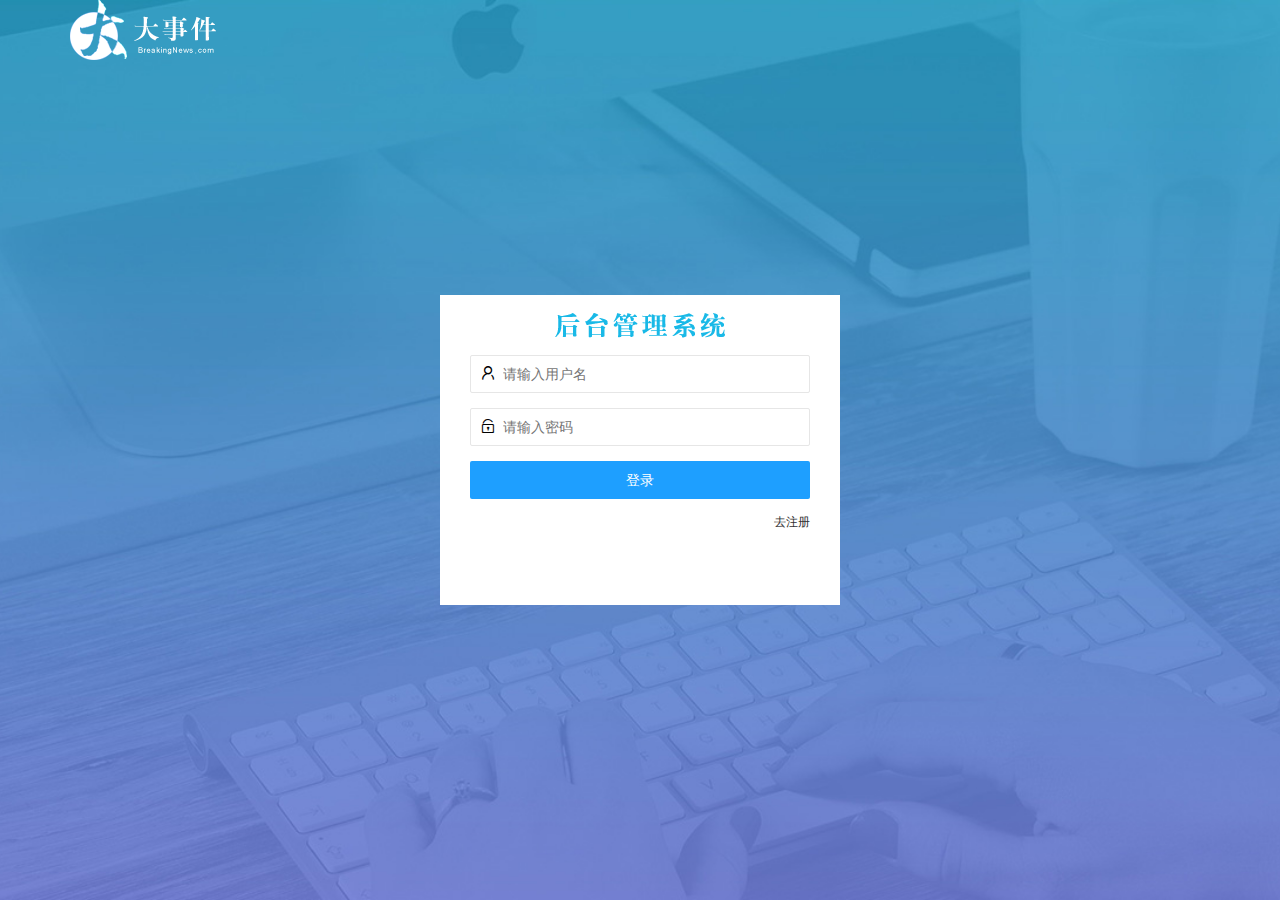
==== commit 2a126124: "'.'" ====
--- a/login.html
+++ b/login.html
@@ -3,18 +3,74 @@
   <head>
     <meta charset="UTF-8" />
     <meta name="viewport" content="width=device-width, initial-scale=1.0" />
-    <title>大事件</title>
+    <title>大事件-登录/注册</title>
     <link rel="stylesheet" href="/assets/lib/layui/css/layui.css" />
-    <!-- 自己的login.css -->
     <link rel="stylesheet" href="/assets/css/login.css" />
   </head>
 
   <body>
+    <!-- 头部 Logo 区域 -->
     <div class="layui-main">
       <img src="/assets/images/logo.png" alt="" />
     </div>
+    <!-- 登录/注册区域 -->
     <div class="loginAndRegBox">
       <div class="title-box"></div>
+      <!-- 登录的 div -->
+      <div class="login-box">
+        <!-- 登录的表单 -->
+        <form class="layui-form" id="form_login">
+          <!-- 用户名 -->
+          <div class="layui-form-item">
+            <i class="layui-icon layui-icon-username"></i>
+            <input type="text" name="username" required lay-verify="required" placeholder="请输入用户名" autocomplete="off" class="layui-input" />
+          </div>
+          <!-- 密码 -->
+          <div class="layui-form-item">
+            <i class="layui-icon layui-icon-password"></i>
+            <input type="password" name="password" required lay-verify="required|pwd" placeholder="请输入密码" autocomplete="off" class="layui-input" />
+          </div>
+          <!-- 登录按钮 -->
+          <div class="layui-form-item">
+            <button class="layui-btn layui-btn-fluid layui-btn-normal" lay-submit lay-filter="formDemo">登录</button>
+          </div>
+          <div class="layui-form-item links">
+            <a href="javascript:;" id="link_reg">去注册</a>
+          </div>
+        </form>
+      </div>
+      <!-- 注册的 div -->
+      <div class="reg-box">
+        <!-- 注册的表单 -->
+        <form class="layui-form" id="form_reg">
+          <!-- 用户名 -->
+          <div class="layui-form-item">
+            <i class="layui-icon layui-icon-username"></i>
+            <input type="text" name="username" required lay-verify="required" placeholder="请输入用户名" autocomplete="off" class="layui-input" />
+          </div>
+          <!-- 密码 -->
+          <div class="layui-form-item">
+            <i class="layui-icon layui-icon-password"></i>
+            <input type="password" name="password" required lay-verify="required|pwd" placeholder="请输入密码" autocomplete="off" class="layui-input" />
+          </div>
+          <!-- 确认密码 -->
+          <div class="layui-form-item">
+            <i class="layui-icon layui-icon-password"></i>
+            <input type="password" name="repassword" required lay-verify="required|pwd|repwd" placeholder="再次确认密码" autocomplete="off" class="layui-input" />
+          </div>
+          <!-- 注册按钮 -->
+          <div class="layui-form-item">
+            <button class="layui-btn layui-btn-fluid layui-btn-normal" lay-submit lay-filter="formDemo">注册</button>
+          </div>
+          <div class="layui-form-item links">
+            <a href="javascript:;" id="link_login">去登录</a>
+          </div>
+        </form>
+      </div>
     </div>
+    <script src="/assets/lib/layui/layui.all.js"></script>
+    <script src="/assets/lib/jquery.js"></script>
+    <script src="/assets/js/baseAPI.js"></script>
+    <script src="/assets/js/login.js"></script>
   </body>
 </html>
--- a/assets/css/login.css
+++ b/assets/css/login.css
@@ -4,19 +4,55 @@
   padding: 0;
   height: 100%;
   width: 100%;
-  background: url('/assets/images/login_bg.jpg') no-repeat center;
+  background: url(/assets/images/login_bg.jpg) no-repeat center;
   background-size: cover;
 }
+
+/* 登录框 */
 .loginAndRegBox {
   width: 400px;
   height: 310px;
   background-color: #fff;
   position: absolute;
+  top: 50%;
   left: 50%;
-  top: 50%;
   transform: translate(-50%, -50%);
 }
+
 .title-box {
   height: 60px;
   background: url(/assets/images/login_title.png) no-repeat center;
 }
+
+.reg-box {
+  display: none;
+}
+
+/* 登录表单样式 */
+.layui-form {
+  padding: 0 30px;
+}
+
+.links {
+  display: flex;
+  justify-content: flex-end;
+}
+
+.links a {
+  font-size: 12px;
+}
+
+/* 为图标服务的样式 */
+.layui-form-item {
+  position: relative;
+}
+
+.layui-icon {
+  position: absolute;
+  top: 10px;
+  left: 10px;
+}
+
+.layui-input {
+  padding-left: 32px;
+}
